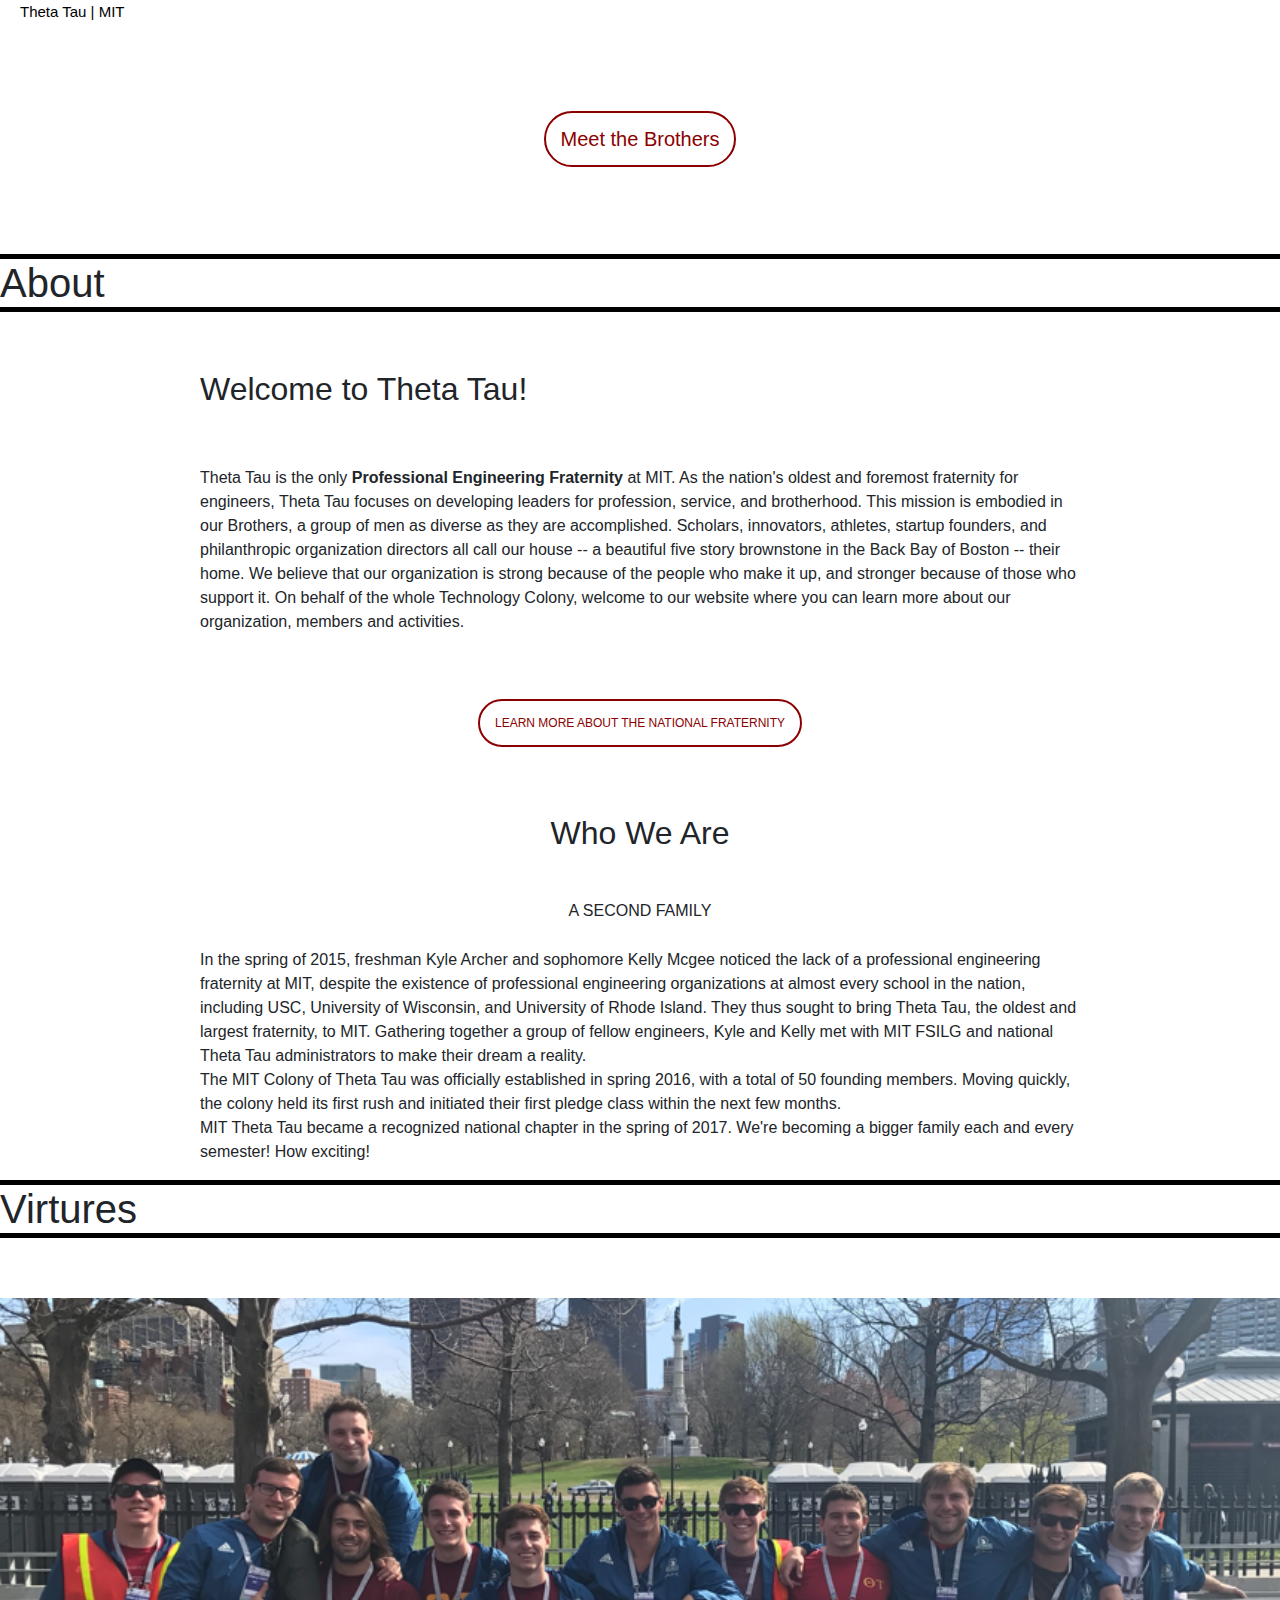
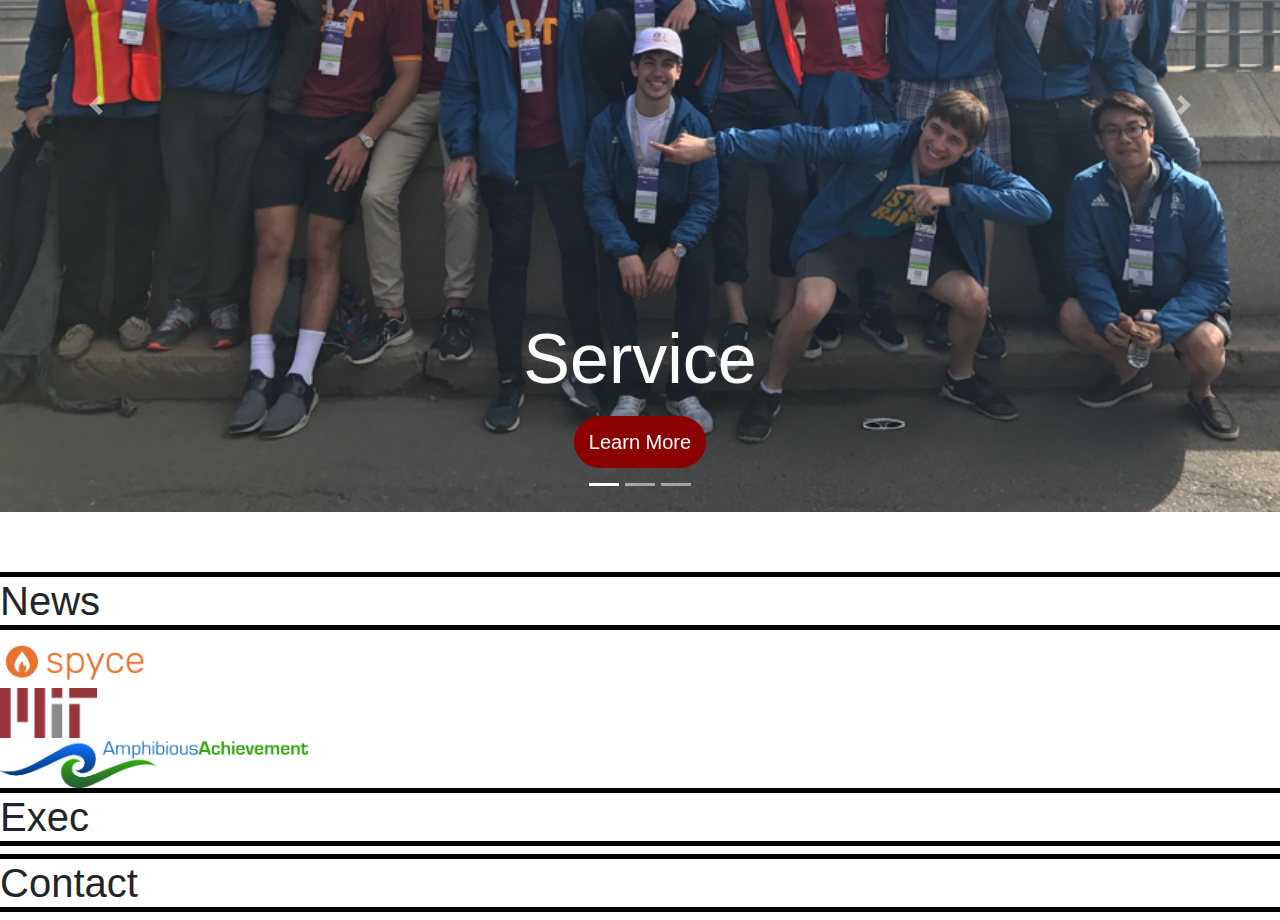
==== HTML/index.html @ c8554927 "First Commit" ====
<!-- This file contains the homepage for the Theta Tau website -->

<!DOCTYPE html> 
<html lang = "en"> 
<head> 
	<!-- Meta Tags/Information --> 
	<meta charset = "UTF-8">
	<meta name = "keywords" content = "HTML, CSS, JavaScript"> 
	<meta name = "description" content = "Theta Tau Fraternity Website">
	<meta name = "author" content = "Patroklos Stefanou"> 
	<meta http-equiv = "refresh" content = "30">
	<meta name = "viewport" content = "width=device-width, initial-scale=1.0"> 
	<!-- bootstrap links/information -->
	<link rel="stylesheet" href= "https://maxcdn.bootstrapcdn.com/bootstrap/4.1.0/css/bootstrap.min.css"> 
	<script src = "https://ajax.googleapis.com/ajax/libs/jquery/3.3.1/jquery.min.js"></script>
	<script src="https://cdnjs.cloudflare.com/ajax/libs/popper.js/1.14.0/umd/popper.min.js"></script>
	<script src = "https://maxcdn.bootstrapcdn.com/bootstrap/4.1.0/js/bootstrap.min.js"></script>
	<title>
		Theta Tau | MIT
	</title>
	<link rel = "icon" type = "image/x-icon" href = "../Images/favicon.ico?">
	<link rel = "stylesheet" type = "text/css" href = "index.css">
</head>

<body> 
	<!-- Navigation Bar for the Home Page -->
	<section id = "cd-0"> 
		<a id = "top_left" href = http://thetatau.mit.edu/">Theta Tau | MIT</a><br>
		<div id = "brother"> 
			<a id = "brother-btn" href = "Bros/bios.html">Meet the Brothers</a>
		</div>
	</section>
	<section id = "cd-1">
		<div id = "navbar">
			<navbar></navbar>
		</div>
	</section>
	<!-- About Section for the Home Page -->
	<section id = "cd-2">
		<div id = "about"> 
			<h1>About</h1>
			<h2 id = "welcome_msg">
				Welcome to Theta Tau!
			</h2>
			<p id = "welcome" class = "about_paragraphs">
				Theta Tau is the only <b>Professional Engineering Fraternity</b> at MIT. As the nation's oldest and foremost fraternity for engineers, Theta Tau focuses on developing leaders for profession, service, and brotherhood. This mission is embodied in our Brothers, a group of men as diverse as they are accomplished. Scholars, innovators, athletes, startup founders, and philanthropic organization directors all call our house -- a beautiful five story brownstone in the Back Bay of Boston -- their home. We believe that our organization is strong because of the people who make it up, and stronger because of those who support it. On behalf of the whole Technology Colony, welcome to our website where you can learn more about our organization, members and activities.
			</p>
			<div id = "learn">
				<a id = "learn-btn" href = "http://thetatau.org/">LEARN MORE ABOUT THE NATIONAL FRATERNITY</a>
			</div>
			<h2 id = "subtitle">Who We Are</h2>
			<h6 id = "second_family">A SECOND FAMILY</h6>
			<p id = "more_about" class = "about_paragraphs">
				In the spring of 2015, freshman Kyle Archer and sophomore Kelly Mcgee noticed the lack of a professional engineering fraternity at MIT, despite the existence of professional engineering organizations at almost every school in the nation, including USC, University of Wisconsin, and University of Rhode Island. They thus sought to bring Theta Tau, the oldest and largest fraternity, to MIT. Gathering together a group of fellow engineers, Kyle and Kelly met with MIT FSILG and national Theta Tau administrators to make their dream a reality.<br> 
				The MIT Colony of Theta Tau was officially established in spring 2016, with a total of 50 founding members. Moving quickly, the colony held its first rush and initiated their first pledge class within the next few months.<br> 
				MIT Theta Tau became a recognized national chapter in the spring of 2017. We're becoming a bigger family each and every semester! How exciting!
			</p>

		</div>
	</section>
	<!-- Virtues Section for the Home Page -->
	<section id = "cd-3">
		<div id = "virtues"> 
			<h1>Virtures</h1>
			<!-- Carousel --> 
			<div id = "myCarousel" class = "carousel slide" data-ride="carousel"> 

				<!-- Indicators --> 
				<ul class="carousel-indicators"> 
					<li data-target = "#myCarousel" data-slide-to = "0" class = "active"></li>
					<li data-target = "#myCarousel" data-slide-to = "1" class = ""></li>
					<li data-target = "#myCarousel" data-slide-to = "2" class = ""></li>
				</ul>

				<!-- Wrapper for slides -->
				<div class = "carousel-inner"> 
					<!-- Service Slide -->
					<div class = "carousel-item active"> 
						<img src = "../Images/marathon.png" alt = "Marathon Volunteering"> 
						<div class = "caption-container">
							<div class = "carousel-caption"> 
								<span class = "virtue-title">Service</span><br>
								<div class = "carousel-btn-container">
									<a class = "carousel-btn" href = "">Learn More</a>
								</div>
							</div>
						</div>
					</div>
					<!-- Profession Slide -->
					<div class = "carousel-item"> 
						<img src = "../Images/resume-workshop.jpg" alt = "Resume Workshop"> 
						<div class = "caption-container">
							<div class = "carousel-caption"> 
								<span class = "virtue-title">Profession</span><br>
								<div class = "carousel-btn-container">
									<a class = "carousel-btn" href = "">Learn More</a>
								</div>
							</div>
						</div>
					</div>
					<!-- Brotherhood Slide -->
					<div class = "carousel-item">
						<img src = "../Images/TT-install.JPG" alt = "Brotherhood Slide">
						<div class ="caption-container">
							<div class = "carousel-caption"> 
								<span class = "virtue-title">Brotherhood</span><br>
								<div class = "carousel-btn-container">
									<a class = "carousel-btn" href = "">Learn More</a>
								</div>
							</div>
						</div>
					</div>
				</div>

				<!-- Left and Right Controls --> 
				<a class = "carousel-control-prev" href = "#myCarousel" data-slide = "prev"> 
					<span class = "carousel-control-prev-icon"></span>
				</a>	
				<a class = "carousel-control-next" href = "#myCarousel" data-slide = "next"> 
					<span class = "carousel-control-next-icon"></span>
				</a>
			</div>
	</section>

	<!-- News Section of the Home Page --> 
	<section id = "cd-4">
		<h1>News</h1>
			<div id = "news"> 
				<div id = "spyce">
					<a href = "https://www.spyce.com/">
						<img class = "news-img" src = "../Images/spyce_logo.png" alt = "Spyce Logo">
					</a>
				</div>
				<div id = "athletics"> 
					<a href = "https://www.mitathletics.com/landing/index">
						<img class ="news-img" src = "../Images/MIT_Logo.png" alt = "MIT Logo">
					</a>
				</div>
				<div id = "amphibs"> 
					<a href = "https://www.amphibious.mit.edu/">
						<img class = "news-img" src = "../Images/amphibzlogo.png" alt = "Amphibious Achievement Logo">
					</a>
				</div>
			</div>
	</section>
	<!-- Executives Section of the Home Page --> 
	<section id = "cd-5">
		<div id = "exec"> 
			<h1>Exec</h1>
		</div>
	</section>
	<!-- Contact Section of the First Page -->
	<section id = "cd-6">
		<h1>Contact</h1>

	</section>
</body>

<footer id = "footer"> 
</footer>

</html>
---- HTML/index.css ----
/*This file contains the stylesheet for the Theta Tau website homepage*/

body { 
	font-family : "HelveticaNeue-Light", "Helvetica Neue Light", "Helvetica Neue", Helvetica, Arial, "Lucida Grande", sans-serif;
}

#top_left { 
	text-decoration : none; 
	color : black; 
	top : 20px;
	padding : 20px;
	font-size : 15px;
}

#brother { 
	text-align : center;
	padding : 100px;
}

#brother-btn { 
	position : relative;
	font-size : 20px;
	text-decoration: none; 
	background-color : white;
	border : 2.5px solid darkred;
	padding : 15px;
	border-radius : 500px;  
	color : darkred;
}

#brother-btn:hover { 
	background-color : darkred;
	color : white;
	cursor : pointer;
}

h1 { 
	border-top : 5px solid black;
	border-bottom : 5px solid black;  
}

#welcome_msg { 
	padding-left : 200px;
	padding-top : 50px;
	padding-bottom : 50px;
}

.about_paragraphs { 
	padding-left : 200px; 
	padding-right : 200px;
}

#learn { 
	padding : 60px;
	text-align : center;  
}

#learn-btn { 
	position : relative;
	font-size : 12px;
	text-decoration: none; 
	background-color : white;
	border : 2.5px solid darkred;
	padding : 15px;
	border-radius : 500px;  
	color : darkred;
}

#learn-btn:hover { 
	background-color : darkred;
	color : white;
	cursor : pointer;
}

#second_family, #subtitle { 
	text-align : center;
	padding : 20px;
}

/*Carousel Styling*/

.carousel-inner img { 
	width : 100%; 
	height : 100%;
}

.virtue-title { 
	font-size : 70px;
	padding : 20px;
}

.carousel-btn { 
	position : relative;
	font-size : 20px;
	text-decoration: none; 
	background-color : darkred;
	padding : 15px;
	border-radius : 500px;  
	color : white;
}

.carousel-btn:hover { 
	color : yellow;
	text-decoration : none;
}

.carousel-btn-container { 
	padding : 15px;
}

.carousel { 
	margin-top : 60px;
	margin-bottom : 60px;
}


.carousel-inner > .item > img { 
	height : 600px;
	width : auto;
}

/*News Section Styling*/ 

.news-img { 
	width : auto;
	height : 50px;
 }
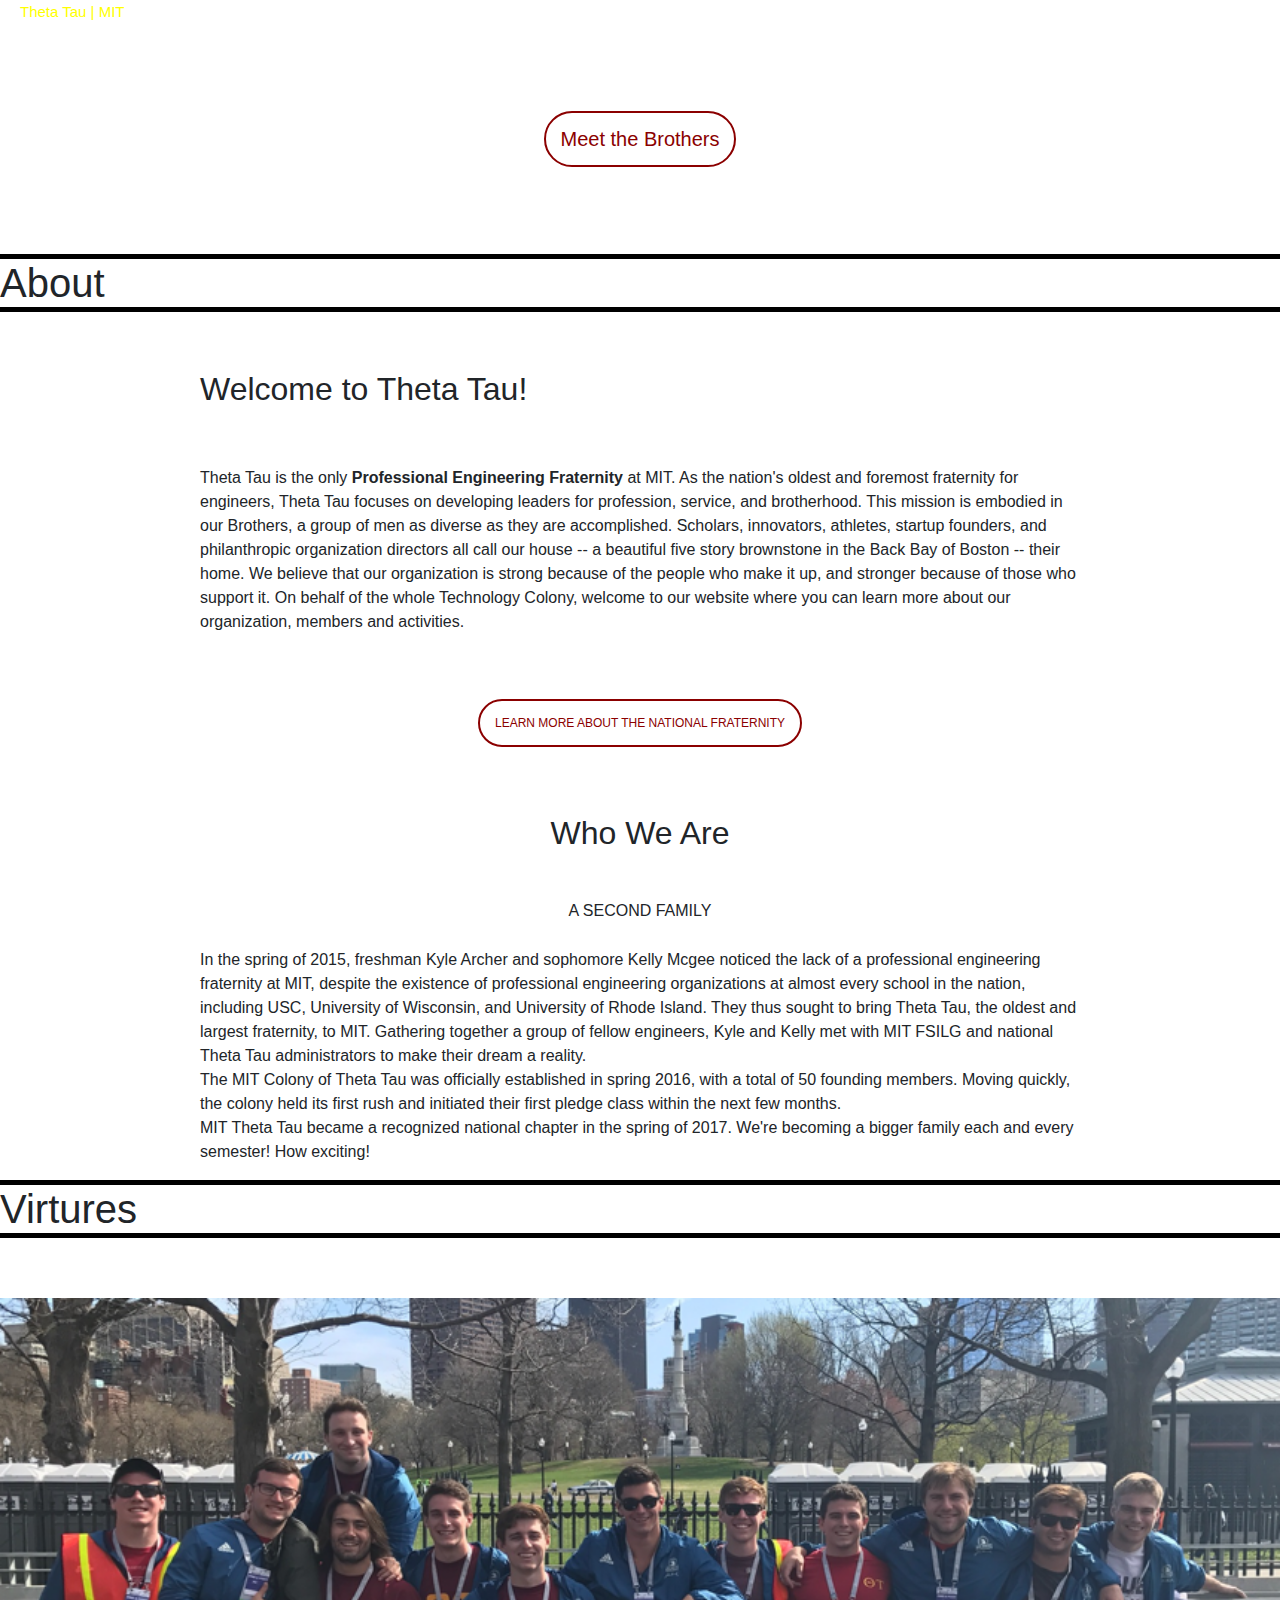
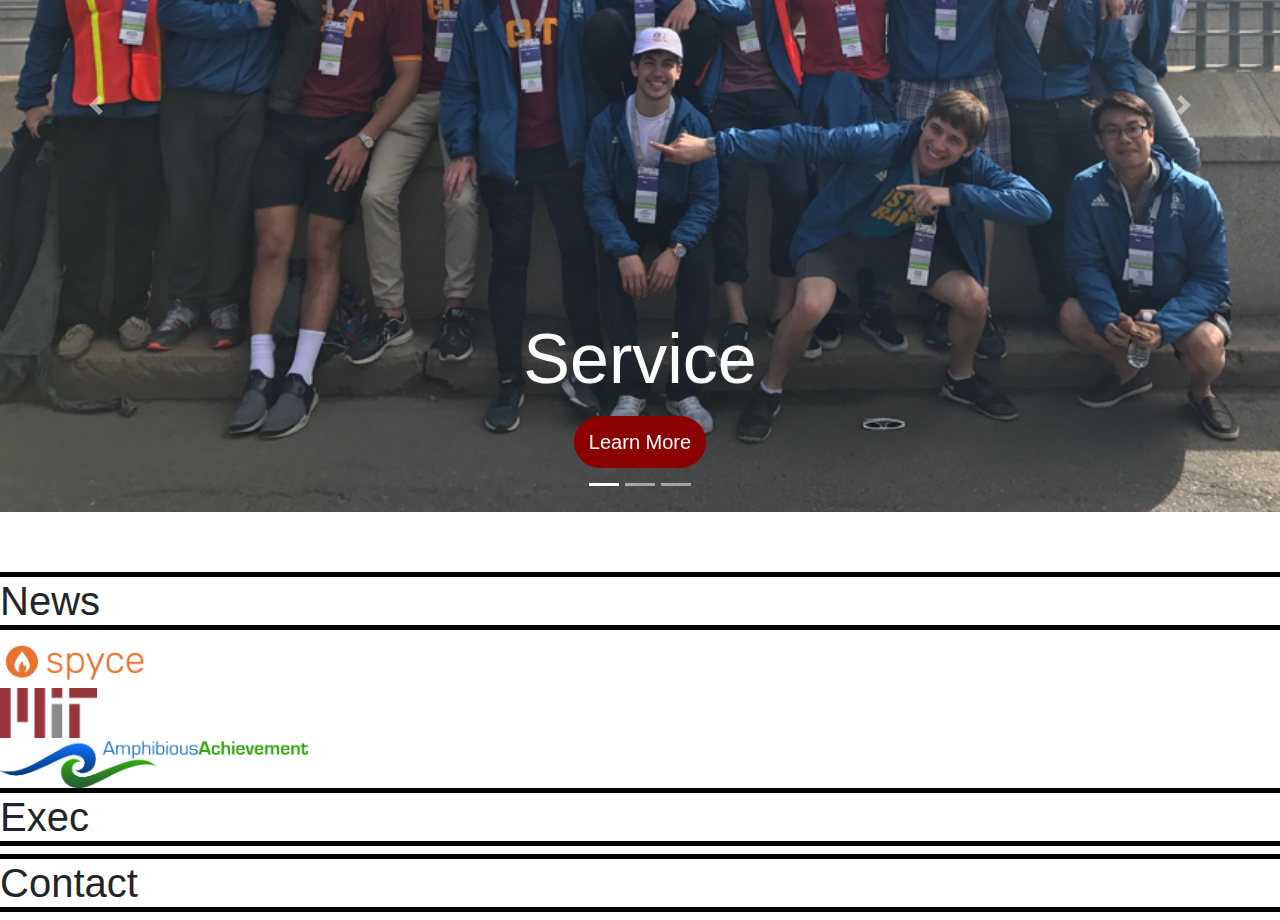
==== commit ac487826: "Some Changes" ====
--- a/HTML/index.html
+++ b/HTML/index.html
@@ -25,7 +25,7 @@
 <body> 
 	<!-- Navigation Bar for the Home Page -->
 	<section id = "cd-0"> 
-		<a id = "top_left" href = http://thetatau.mit.edu/">Theta Tau | MIT</a><br>
+		<a id = "top_left" href = "index.html">Theta Tau | MIT</a><br>
 		<div id = "brother"> 
 			<a id = "brother-btn" href = "Bros/bios.html">Meet the Brothers</a>
 		</div>
--- a/HTML/index.css
+++ b/HTML/index.css
@@ -12,6 +12,10 @@
 	font-size : 15px;
 }
 
+#top_left:hover { 
+	color : yellow;
+}
+
 #brother { 
 	text-align : center;
 	padding : 100px;
@@ -24,7 +28,7 @@
 	background-color : white;
 	border : 2.5px solid darkred;
 	padding : 15px;
-	border-radius : 500px;  
+	border-radius : 50px;  
 	color : darkred;
 }
 
@@ -62,7 +66,7 @@
 	background-color : white;
 	border : 2.5px solid darkred;
 	padding : 15px;
-	border-radius : 500px;  
+	border-radius : 50px;  
 	color : darkred;
 }
 
@@ -95,7 +99,7 @@
 	text-decoration: none; 
 	background-color : darkred;
 	padding : 15px;
-	border-radius : 500px;  
+	border-radius : 50px;  
 	color : white;
 }
 
